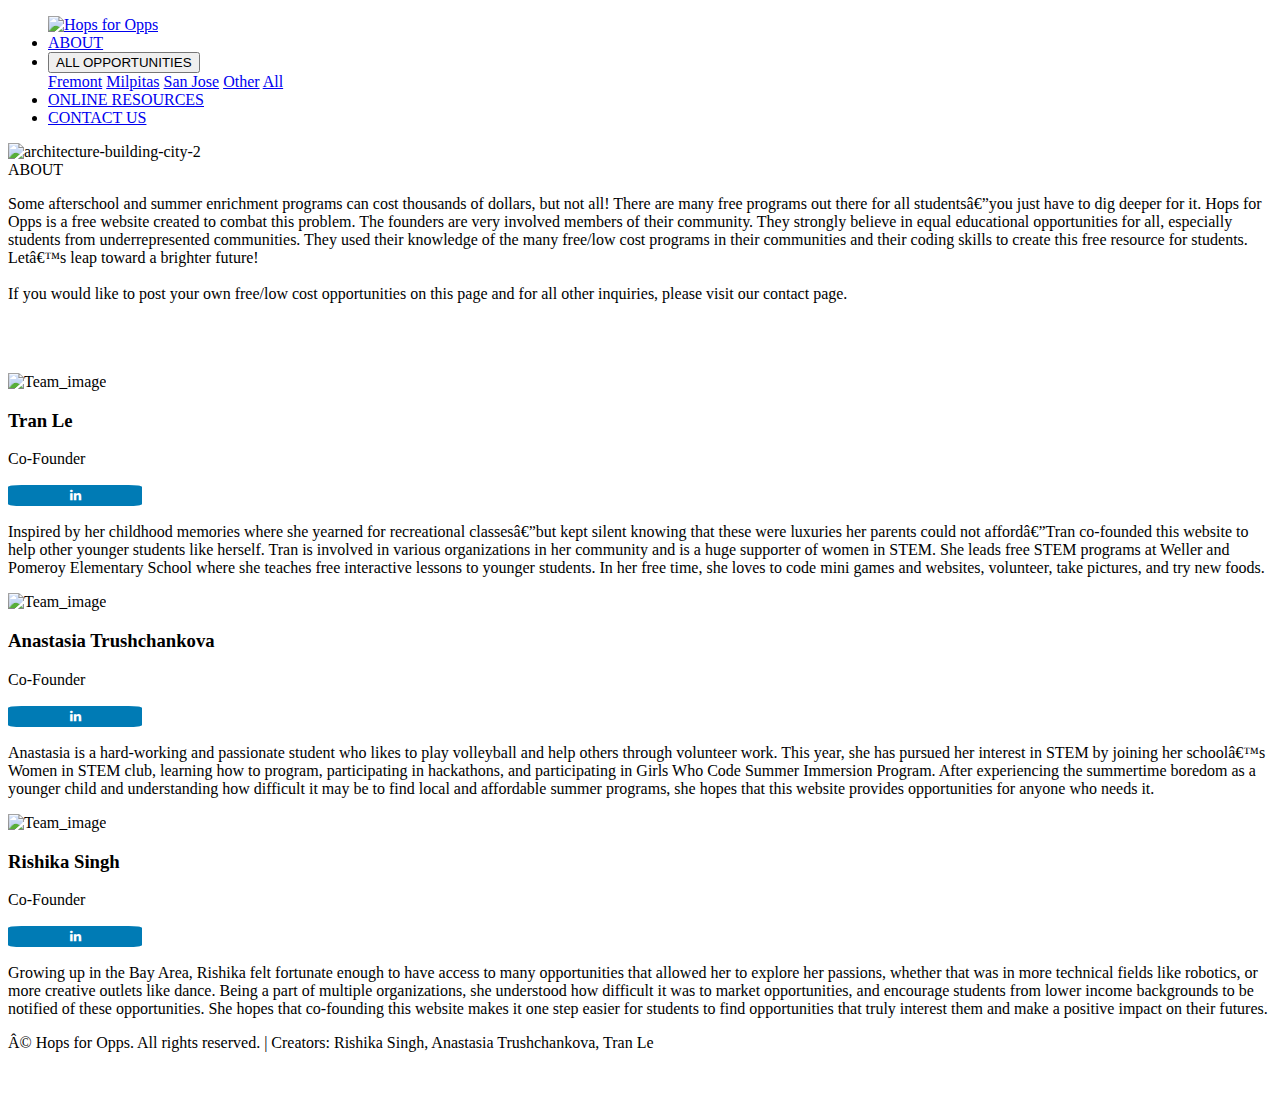
==== about.html @ 381efcf0 "Add files via upload" ====
<!DOCTYPE html>
<html lang="en">
  <head>
    <title>Hops for Opps</title>
    <!-- <meta charset="utf-8" -->
    <meta name="viewport" content="width=device-width, initial-scale=1.0">
    <link href="https://fonts.googleapis.com/css?family=Ubuntu:700&display=swap" rel="stylesheet">
    <!-- Ubutu is the heading -->
    <link href="https://fonts.googleapis.com/css?family=Open+Sans+Condensed:300&display=swap" rel="stylesheet">
    <link href="https://fonts.googleapis.com/css?family=Quicksand:300&display=swap" rel="stylesheet">

    <!-- above is the font -->
    <!-- font-family: 'Playfair Display', serif; (is the heading) -->
    <!-- font-family: 'Montserrat', sans-serif; (is the body) -->
    <link rel="stylesheet" href="style.css">
    <script src="java.js"> </script>
    <meta name="viewport" content="width=device-width, initial-scale=1">
    <link rel="stylesheet" href="https://cdnjs.cloudflare.com/ajax/libs/font-awesome/4.7.0/css/font-awesome.min.css">
    <style>
    .fa {
      padding: 4px;
      font-size: 13px;
      width: 10%;
      text-align: center;
      text-decoration: none;
      margin: 1px 0.1px;
      border-radius: 10%;
    }

    .fa:hover {
        opacity: 0.7;
    }

    .fa-linkedin {
        background: #007bb5;
        color: white;
    }
    </style>

  </head>

<body>
  <header>
    <div class = "container">
      <nav>
      <ul>
        <a href="index.html"><img src = "https://i.ibb.co/C9x4yZs/Untitled13.jpg" alt="Hops for Opps" border="0" width="199.6px" height="85px" margin-left="0"  alt = "logo" class = "logo"></a>
        <li><a href="about.html">ABOUT</a></li>
        <li> <div class="dropdownOpp">
          <button class="dropbtn">ALL OPPORTUNITIES
            <i class= "dropOpp"></i>
          </button>
          <div class="dropdownOpp-content">
            <a href="fremont.html">Fremont</a>
            <a href="milpitas.html">Milpitas</a>
            <a href="sanjose.html">San Jose</a>
            <a href="otherlocation.html">Other</a>
            <a href="allopp.html">All</a>
          </div>
        </div> </li>
        <!-- <li><a href="allopp.html">ALL OPPORTUNITIES</a></li> -->
        <li><a href="online.html">ONLINE RESOURCES</a></li>
        <li><a href="contact.html">CONTACT US</a></li>
      </ul>
      </nav>
    </div>
  </header>

  <div class="containerslogan">
    <img id = "light" src="http://yamaha-motor.com.kh/filelibrary/10122017151284485455161.jpg" alt="architecture-building-city-2" border="0" width="100%" height="70%">
    <div class="centered2"> ABOUT</div>
  </div>

  <section id="aboutsection">
    <!-- <h id="aboutheading">About Us</h> <br> -->
    <p id="aboutparagraph"> Some afterschool and summer enrichment programs can cost thousands of dollars, but not all! There are many free programs out there for all students—you just have to dig deeper for it. Hops for Opps is a free website created to combat this problem. The founders are very involved members of their community. They strongly believe in equal educational opportunities for all, especially students from underrepresented communities. They used their knowledge of the many free/low cost programs in their communities and their coding skills to create this free resource for students. Let’s leap toward a brighter future!
    <br>
    <br>
    If you would like to post your own free/low cost opportunities on this page and for all other inquiries, please visit our contact page.
    </p>
  </section>

  <div class="wrapper">
    <!-- <h id="meetfounderheading">Meet the Co-Founders</h> <br> -->
    <br>
    <br>
    <br>
    <div class="team">
      <div class="team_member">
        <div class="team_img">
          <img id="teamimg"src="https://i.ibb.co/ZTnFWfz/67938614-7-D38-4695-B587-75-F274356-B56.jpg" alt="Team_image" >
        </div>
        <h3>Tran Le</h3>
        <p class="role">Co-Founder</p>
        <a href="https://www.linkedin.com/in/trannble/" class="fa fa-linkedin"></a>
        <p>Inspired by her childhood memories where she yearned for recreational classes—but kept silent knowing that these were luxuries her parents could not afford—Tran co-founded this website to help other younger students like herself. Tran is involved in various organizations in her community and is a huge supporter of women in STEM. She leads free STEM programs at Weller and Pomeroy Elementary School where she teaches free interactive lessons to younger students. In her free time, she loves to code mini games and websites, volunteer, take pictures, and try new foods.</p>
      </div>
      <div class="team_member">
        <div class="team_img">
          <img id="teamimg" src="https://i.ibb.co/4d1WZx8/IMG-3963.jpg" alt="Team_image">
        </div>
        <h3>Anastasia Trushchankova</h3>
        <p class="role">Co-Founder</p>
        <a href="https://www.linkedin.com/in/anastasia-trushchankova-3b815118b/" class="fa fa-linkedin"></a>
        <p>Anastasia is a hard-working and passionate student who likes to play volleyball and help others through volunteer work. This year, she has pursued her interest in STEM by joining her school’s Women in STEM club, learning how to program, participating in hackathons, and participating in Girls Who Code Summer Immersion Program. After experiencing the summertime boredom as a younger child and understanding how difficult it may be to find local and affordable summer programs, she hopes that this website provides opportunities for anyone who needs it.
</p></div>
      <div class="team_member">
        <div class="team_img">
          <img id="teamimg" src="https://i.ibb.co/c13hCt0/IMG-3961.jpg" alt="Team_image">
        </div>
        <h3>Rishika Singh</h3>
        <p class="role">Co-Founder</p>
        <a href="https://www.linkedin.com/in/rishika-singh-39021a162/" class="fa fa-linkedin"></a>
        <p>Growing up in the Bay Area, Rishika felt fortunate enough to have access to many opportunities that allowed her to explore her passions, whether that was in more technical fields like robotics, or more creative outlets like dance. Being a part of multiple organizations, she understood how difficult it was to market opportunities, and encourage students from lower income backgrounds to be notified of these opportunities. She hopes that co-founding this website makes it one step easier for students to find opportunities that truly interest them and make a positive impact on their futures.
</p>
      </div>
    </div>
  </div>

  <div class="footer">
    <p>© Hops for Opps. All rights reserved. | Creators: Rishika Singh, Anastasia Trushchankova, Tran Le </p> <br>

    </p>
  </div>

  </body>
  </html>
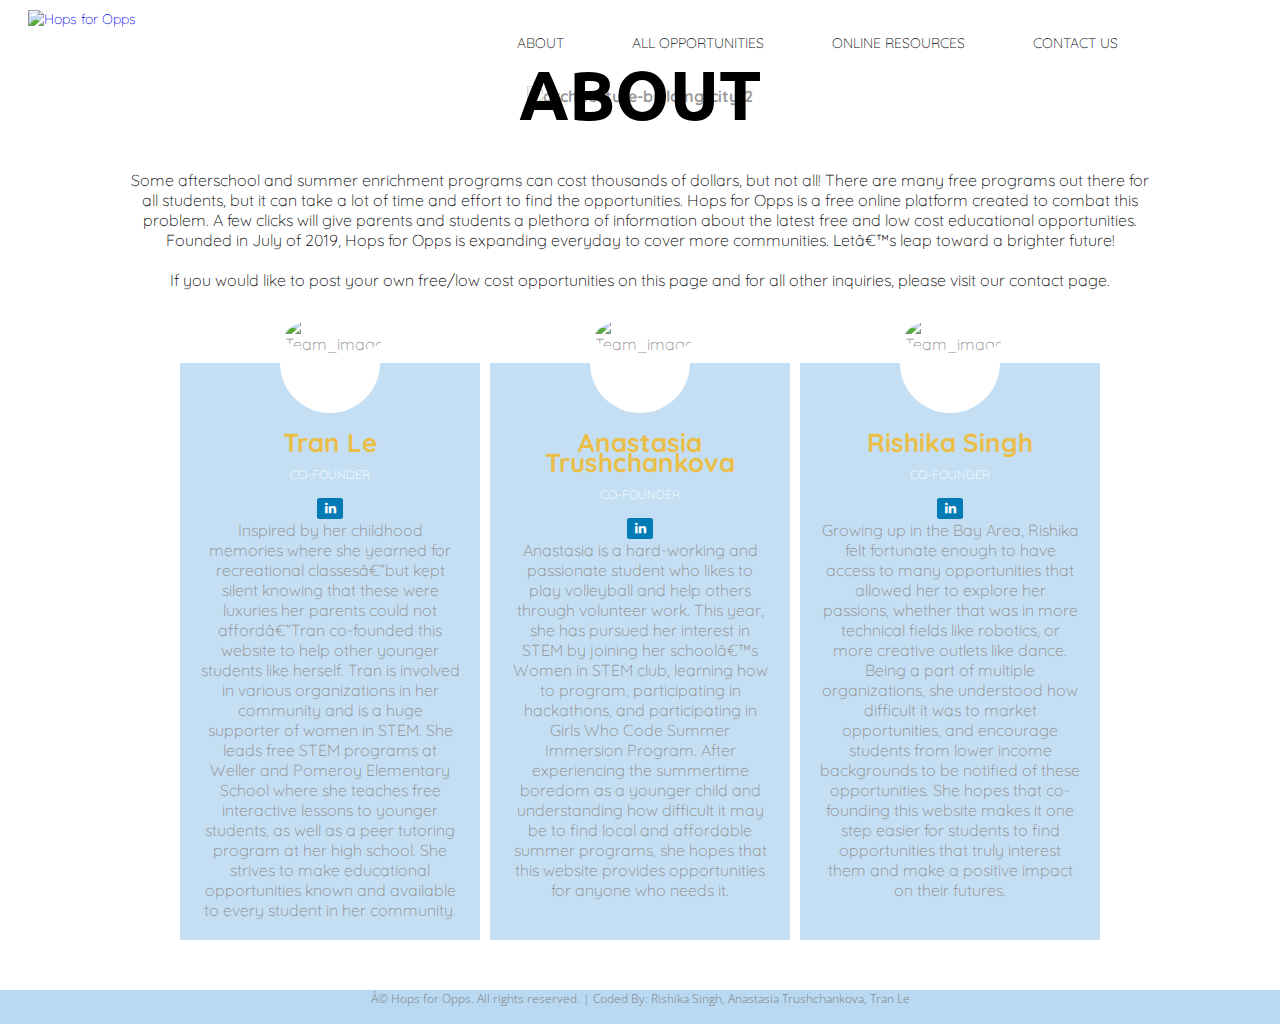
==== commit 20608e2a: "Add files via upload" ====
--- a/about.html
+++ b/about.html
@@ -13,6 +13,7 @@
     <!-- font-family: 'Playfair Display', serif; (is the heading) -->
     <!-- font-family: 'Montserrat', sans-serif; (is the body) -->
     <link rel="stylesheet" href="style.css">
+    <script src="jquery-3.4.1.min.js"></script>
     <script src="java.js"> </script>
     <meta name="viewport" content="width=device-width, initial-scale=1">
     <link rel="stylesheet" href="https://cdnjs.cloudflare.com/ajax/libs/font-awesome/4.7.0/css/font-awesome.min.css">
@@ -41,29 +42,26 @@
 
 <body>
   <header>
+    <!-- <div id="myContainer"> -->
     <div class = "container">
-      <nav>
-      <ul>
-        <a href="index.html"><img src = "https://i.ibb.co/C9x4yZs/Untitled13.jpg" alt="Hops for Opps" border="0" width="199.6px" height="85px" margin-left="0"  alt = "logo" class = "logo"></a>
-        <li><a href="about.html">ABOUT</a></li>
-        <li> <div class="dropdownOpp">
-          <button class="dropbtn">ALL OPPORTUNITIES
-            <i class= "dropOpp"></i>
-          </button>
-          <div class="dropdownOpp-content">
-            <a href="fremont.html">Fremont</a>
-            <a href="milpitas.html">Milpitas</a>
-            <a href="sanjose.html">San Jose</a>
-            <a href="otherlocation.html">Other</a>
-            <a href="allopp.html">All</a>
-          </div>
-        </div> </li>
+      <a href="index.html">
+        <img src = "https://i.ibb.co/C9x4yZs/Untitled13.jpg" alt="Hops for Opps" border="0" width="199.6px" height="85px" margin-left="0"  alt = "logo" class = "logo"></a></li>
+      <ul id="mainMenu">
+        <li><a href="about.html" class="btn">ABOUT</a></li>
+        <li class="dropdownBtn"><a href="allopp.html" class="btn">ALL OPPORTUNITIES</a>
+          <div class="dropdownMenu">
+            <a href="fremont.html" class="btn">Fremont</a>
+            <a href="milpitas.html" class="btn">Milpitas</a>
+            <a href="sanjose.html" class="btn">San Jose</a>
+            <a href="otherlocation.html" class="btn">Other</a>
+            <a href="allopp.html" class="btn">Map</a>
+          </li>
         <!-- <li><a href="allopp.html">ALL OPPORTUNITIES</a></li> -->
-        <li><a href="online.html">ONLINE RESOURCES</a></li>
-        <li><a href="contact.html">CONTACT US</a></li>
+        <li><a href="online.html" class="btn">ONLINE RESOURCES</a></li>
+        <li><a href="contact.html" class="btn">CONTACT US</a></li>
       </ul>
-      </nav>
     </div>
+  <!-- </div> -->
   </header>
 
   <div class="containerslogan">
@@ -73,13 +71,14 @@
 
   <section id="aboutsection">
     <!-- <h id="aboutheading">About Us</h> <br> -->
-    <p id="aboutparagraph"> Some afterschool and summer enrichment programs can cost thousands of dollars, but not all! There are many free programs out there for all students—you just have to dig deeper for it. Hops for Opps is a free website created to combat this problem. The founders are very involved members of their community. They strongly believe in equal educational opportunities for all, especially students from underrepresented communities. They used their knowledge of the many free/low cost programs in their communities and their coding skills to create this free resource for students. Let’s leap toward a brighter future!
+   <p id="aboutparagraph"> Some afterschool and summer enrichment programs can cost thousands of dollars, but not all! There are many free programs out there for all students, but it can take a lot of time and effort to find the opportunities. Hops for Opps is a free online platform created to combat this problem. A few clicks will give parents and students a plethora of information about the latest free and low cost educational opportunities. Founded in July of 2019, Hops for Opps is expanding everyday to cover more communities. Let’s leap toward a brighter future!
     <br>
     <br>
     If you would like to post your own free/low cost opportunities on this page and for all other inquiries, please visit our contact page.
-    </p>
+  </p>
   </section>
 
+<section id = "aboutsection2">
   <div class="wrapper">
     <!-- <h id="meetfounderheading">Meet the Co-Founders</h> <br> -->
     <br>
@@ -93,7 +92,7 @@
         <h3>Tran Le</h3>
         <p class="role">Co-Founder</p>
         <a href="https://www.linkedin.com/in/trannble/" class="fa fa-linkedin"></a>
-        <p>Inspired by her childhood memories where she yearned for recreational classes—but kept silent knowing that these were luxuries her parents could not afford—Tran co-founded this website to help other younger students like herself. Tran is involved in various organizations in her community and is a huge supporter of women in STEM. She leads free STEM programs at Weller and Pomeroy Elementary School where she teaches free interactive lessons to younger students. In her free time, she loves to code mini games and websites, volunteer, take pictures, and try new foods.</p>
+        <p>Inspired by her childhood memories where she yearned for recreational classes—but kept silent knowing that these were luxuries her parents could not afford—Tran co-founded this website to help other younger students like herself. Tran is involved in various organizations in her community and is a huge supporter of women in STEM. She leads free STEM programs at Weller and Pomeroy Elementary School where she teaches free interactive lessons to younger students, as well as a peer tutoring program at her high school. She strives to make educational opportunities known and available to every student in her community.</p>
       </div>
       <div class="team_member">
         <div class="team_img">
@@ -113,12 +112,13 @@
         <a href="https://www.linkedin.com/in/rishika-singh-39021a162/" class="fa fa-linkedin"></a>
         <p>Growing up in the Bay Area, Rishika felt fortunate enough to have access to many opportunities that allowed her to explore her passions, whether that was in more technical fields like robotics, or more creative outlets like dance. Being a part of multiple organizations, she understood how difficult it was to market opportunities, and encourage students from lower income backgrounds to be notified of these opportunities. She hopes that co-founding this website makes it one step easier for students to find opportunities that truly interest them and make a positive impact on their futures.
 </p>
+</section>
       </div>
     </div>
   </div>
 
   <div class="footer">
-    <p>© Hops for Opps. All rights reserved. | Creators: Rishika Singh, Anastasia Trushchankova, Tran Le </p> <br>
+    <p>© Hops for Opps. All rights reserved. | Coded By: Rishika Singh, Anastasia Trushchankova, Tran Le </p> <br>
 
     </p>
   </div>
--- a/style.css
+++ b/style.css
@@ -0,0 +1,734 @@
+/* key
+color: #9ecbec (light blue of nav)
+color: #b8d9f1 (even lighter blue)
+color: #2dc2d2 (teal)
+color: #ebbe47 (gold)
+color: #f5dfa6 (even lighter gold)
+color: #b7b7b7 (dark grey)
+color: #f2bc95 (logo skin color)
+color: #72d6e1 (teal for elementary)
+color: #c995c8 (purple for middle)
+color: #b0cf75 (green for high school)*/
+<meta name="viewport" content="width=device-width, initial-scale=1.0">
+
+
+/* the scroll down button */
+.scroll-down {
+  opacity: 1;
+  -webkit-transition: all 10s ease-in 4s;
+  transition: all 10s ease-in 4s;
+  animation-delay: 2s;
+}
+
+.scroll-down {
+  position: absolute;
+  bottom: 25%;
+  left: 50%;
+  text-align: center;
+  /* margin-left: 1%; */
+  display: block;
+  width: 3%;
+  height: 6%;
+  /* border: 10% solid #FFF; */
+  /* background-size: 14px auto; */
+  border-radius: 50%;
+  z-index: 2;
+  -webkit-animation: bounce 2s infinite 2s;
+  animation: bounce 2s infinite 2s;
+  -webkit-transition: all 1s ease-in;
+  transition: all .2s ease-in;
+  transform: scale(1)
+}
+
+.scroll-down:before {
+    position: absolute;
+    /* top: calc(50% - 8px); */
+    /* left: calc(50% - 6px); */
+    transform: rotate(-45deg);
+    display: block;
+    width: 25%;
+    height: 25%;
+    content: "";
+    border: 2px solid white;
+    border-width: 0px 0 2px 2px;
+    /* the px is checked */
+}
+
+@keyframes bounce {
+  0%,
+  100%,
+  20%,
+  50%,
+  80% {
+    -webkit-transform: translateY(0);
+    -ms-transform: translateY(0);
+    transform: translateY(0);
+  }
+  40% {
+    -webkit-transform: translateY(-10px);
+    -ms-transform: translateY(-10px);
+    transform: translateY(-10px);
+  }
+  60% {
+    -webkit-transform: translateY(-5px);
+    -ms-transform: translateY(-5px);
+    transform: translateY(-5px);
+  }
+}
+
+#mapkey {
+  font-size: 150%;
+}
+
+/* event page layout */
+#eventpage {
+  /* margin: 0;
+  padding: 0; */
+  display: flex;
+  justify-content: center;
+  align-items: center;
+  /* min-height: 100vh; */
+  font-family: 'Quicksand', sans-serif;
+}
+
+#titleevent{
+  align-items: center;
+  padding-top: 10%;
+}
+
+#gradeevent {
+  font-family: 'Quicksand', sans-serif;
+  font-size: 250%;
+  color: #ebbe47;
+}
+
+#cityheadingevent {
+  font-family: 'Ubuntu', sans-serif;
+  font-weight: 400;
+  font-size: 100%;
+}
+
+#headingevent {
+  font-weight: bold;
+  font-family: 'Ubuntu', sans-serif;
+}
+
+.containerevent {
+  display: flex;
+  flex-wrap: wrap;
+  justify-content: space-between;
+}
+
+.containerevent .boxevent {
+  position: relative;
+  width: 350px;
+  height: 460px;
+  padding: 40px;
+  background: white;
+  box-shadow: 0 5px 15px rgba(0,0,0,.1);
+  border-radius: 4px;
+  margin: 20px;
+  box-sizing: border-box;
+  overflow: hidden;
+  text-align: center;
+}
+
+.containerevent .boxevent:before {
+  content: '';
+  width: 50%;
+  height: 100%;
+  position: absolute;
+  top: 0;
+  left: 0;
+  background: rgba(255,255,255,.2);
+  pointer-events: none;
+}
+
+.containerevent .boxevent .iconevent {
+  position: relative;
+  width: 80px;
+  height: 80px;
+  color: white;
+  background: grey;
+  display: flex;
+  justify-content: center;
+  align-items: center;
+  margin: 0 auto;
+  border-radius: 50%;
+  font-size: 14px;
+  font-family: 'Quicksand', sans-serif;
+  font-weight: 700;
+  transition: 1s;
+}
+
+#paragraphevent {
+  font-size: 80%;
+}
+
+.containerevent .boxevent:nth-child(1) .iconevent {
+  box-shadow: 0 0 0 0 white;
+  background: #9ecbec;
+  /* above is the color of middle circle */
+}
+
+.containerevent .boxevent:nth-child(1):hover .iconevent {
+  box-shadow: 0 0 0 400px #9ecbec;
+}
+
+.containerevent .boxevent:nth-child(2) .iconevent {
+  box-shadow: 0 0 0 0 white;
+  background: #9ecbec;
+  /* above is the color of middle circle */
+}
+
+.containerevent .boxevent:nth-child(2):hover .iconevent {
+  box-shadow: 0 0 0 400px blue;
+}
+
+.containerevent .boxevent:nth-child(3) .iconevent {
+  box-shadow: 0 0 0 0 white;
+  background: #9ecbec;
+  /* above is the color of middle circle */
+}
+
+.containerevent .boxevent:nth-child(3):hover .iconevent {
+  box-shadow: 0 0 0 400px #9ecbec;
+}
+
+.containerevent .boxevent .content {
+  position: relative;
+  z-index: 1;
+  transition: 0.5s;
+}
+
+.containerevent .boxevent:hover .content {
+  color: #9ecbec;
+}
+
+.containerevent .boxevent .content h{
+  font-size: 100%;
+  /* margin: 0px 0; */
+  padding: 0;
+  color:black;
+}
+
+/* .containerevent .boxevent .content p{
+  font-size: 10px;
+  margin: 10px 0;
+  padding: 0;
+  color:black;
+} */
+
+/* about us heading */
+/* #aboutheading {
+  font-family: 'Ubuntu', sans-serif;
+  font-weight: bold;
+  font-size: 40px;
+  text-align: center;
+  margin-top: 60px;
+  position: relative;
+  margin-left: 44%;
+  color:#ebbe47;
+  margin-bottom: 20px;
+} */
+
+/* about us paragraph*/
+#aboutparagraph {
+  font-family: 'Quicksand', sans-serif;
+  font-size: 100%;
+  text-align: center;
+  color: black;
+  position: absolute;
+  margin-left: 10%;
+  margin-right: 10%;
+}
+
+#aboutsection {
+  padding-top: 5%;
+  /* padding-bottom: 10%; */
+}
+
+*{
+  margin: 0;
+  padding: 0;
+  box-sizing: border-box;
+}
+
+.wrapper{
+  margin-top: 10%;
+}
+
+.wrapper h1{
+  font-family: 'Quicksand', sans-serif;
+  font-size: 52px;
+  margin-bottom: 60px;
+  text-align: center;
+}
+
+.team{
+  display: flex;
+  justify-content: center;
+  width: auto;
+  text-align: center;
+  flex-wrap: wrap;
+}
+
+.team .team_member{
+  background: #c4dff3;
+  margin: 5px;
+  margin-bottom: 50px;
+  width: 300px;
+  padding: 20px;
+  line-height: 20px;
+  color: #8e8b8b;
+  position: relative;
+}
+
+.team .team_member h3{
+  color: #ebbe47;
+  font-size: 26px;
+  margin-top: 50px;
+}
+
+.team .team_member p.role{
+  color: white;
+  margin: 12px 0;
+  font-size: 12px;
+  text-transform: uppercase;
+}
+
+.team .team_member .team_img{
+  position: absolute;
+  top: -50px;
+  left: 50%;
+  transform: translateX(-50%);
+  width: 100px;
+  height: 100px;
+  border-radius: 50%;
+  background: #fff;
+}
+
+#teamimg {
+  border-radius: 50%;
+}
+
+
+.team .team_member .team_img img{
+  width: 100px;
+  height: 100px;
+  padding: 5px;
+}
+
+/* image of light opacity */
+#light {
+  opacity: 0.4;
+  filter: alpha(opacity=50);
+}
+
+/* WE ARE CURRENTLY HERE. */
+/* slogan text     */
+#slogantext {
+  margin: 25px;
+  text-align: center;
+  padding-top: 225px;
+  font-family: 'Quicksand', sans-serif;
+  font-size: 100px;
+  padding-bottom: 225px;
+}
+
+.containerslogan {
+  position: relative;
+  text-align: center;
+  color: black;
+  font-family: 'Quicksand', sans-serif;
+  font-weight: bold;
+
+}
+
+.centered {
+  position: absolute;
+  top: 50%;
+  left: 50%;
+  transform: translate(-50%, -50%);
+  margin: 0px;
+  text-align: center;
+  padding-top: 180px;
+  font-family: 'Ubuntu', sans-serif;
+  font-size: 69px;
+  padding-bottom: 225px;
+  font-weight: bold;
+  color: black;
+}
+
+.centered2 {
+  position: absolute;
+  top: 50%;
+  left: 50%;
+  transform: translate(-50%, -50%);
+  margin: 0px;
+  text-align: center;
+  padding-top: 220px;
+  font-family: 'Ubuntu', sans-serif;
+  font-size: 69px;
+  padding-bottom: 225px;
+  font-weight: bold;
+  /* display: table; */
+  /* background-color: white; */
+  color: black;
+}
+
+/* the website background */
+body {
+  margin:0;
+  background: white;
+  font-family: 'Quicksand', sans-serif;
+  font-weight: 300;
+}
+
+/* nav bar */
+.container {
+  width:100%;
+  margin:0 auto;
+  position: relative;
+  font-size: 14px;
+}
+
+header {
+  background:white;
+  margin-top:0;
+
+}
+
+header::after {
+  content: '';
+  display: table;
+  clear:both;
+}
+
+
+nav {
+  float: right;
+  /* position: sticky; */
+}
+
+nav ul {
+  margin: 0;
+  padding: 0;
+  list-style: none;
+  /* postion:sticky; */
+}
+
+nav li {
+  display: inline-block;
+  margin-left: 75px;
+  padding-top: 50px;
+
+  position: relative;
+}
+
+nav a {
+  color: black;
+  font-family: 'Quicksand', sans-serif;
+  text-decoration: none;
+  text-transform: uppercase;
+  font-size: 14px;
+}
+
+
+nav a:hover {
+  color: black;
+}
+
+nav a::before {
+  content: '';
+  display:block;
+  height: 5px;
+  width: 100%;
+  background-color: black;
+
+  position: absolute;
+  top: 0;
+  width: 0%;
+
+  transition: all ease-in-out 250ms;
+}
+
+nav a:hover::before {
+  width: 100%;
+}
+
+
+/* The sticky class is added to the navbar with JS when it reaches its scroll position Need jquery. */
+/* .sticky {
+  position: fixed;
+  top: 0;
+  width: 100%;
+} */
+
+/* Add some top padding to the page content to prevent sudden quick movement (as the navigation bar gets a new position at the top of the page (position:fixed and top:0) */
+/* .sticky + .container {
+  padding-top: 60px;
+} */
+
+
+/* slogan text */
+#slogantext {
+  margin: 0px;
+  padding-top: 250px;
+}
+
+
+/* the website background */
+body {
+  margin:0;
+  background: white;
+  font-family: 'Quicksand', sans-serif;
+  font-weight: 300;
+}
+
+/* nav bar */
+.container {
+  width:80%;
+  margin:0 auto;
+  position: relative;
+}
+
+
+header {
+  background:white;
+}
+
+header::after {
+  content: '';
+  display: table;
+  clear:both;
+}
+
+.logo {
+  /* float: left;*/
+  padding:10px 0;
+  position: absolute;
+  left: -100px;
+
+}
+
+ol, ul {
+  list-style: none;
+}
+
+#mainMenu {
+  float: right;
+}
+
+#mainMenu .btn {
+  padding: 34px;
+  text-align: center;
+  text-decoration: none;
+  display: inline-block;
+  color: #000;
+}
+
+#mainMenu .btn:hover {
+  background-color: #f5dfa6;
+  -webkit-transition: background-color 0.5s ease-in;
+  -moz-transition: background-color 0.5s ease-in;
+  -o-transition: background-color 0.5s ease-in;
+  -ms-transition: background-color 0.5s ease-in;
+  transition: background-color 0.5s ease-in;
+}
+
+#mainMenu li {
+	display:block;
+	float:left;
+}
+
+/* Last link in nav will not have margin on the right side */
+#mainMenu .btn:nth-last-child(an+b) {
+	margin-right: 0;
+}
+
+.dropdownBtn {
+  position: relative;
+}
+
+/* Dropdown Content (Hidden by Default) */
+.dropdownMenu {
+  display: none;
+  position: absolute;
+  background-color: #f1f1f1;
+  width: 202px;
+  box-shadow: 0px 8px 16px 0px rgba(0,0,0,0.2);
+  z-index: 1;
+}
+
+/* Links inside the dropdown */
+.dropdownMenu a {
+  color: black;
+  padding: 20px 34px !important;
+  text-decoration: none;
+  display: block !important;
+}
+
+/* Show the dropdown menu on hover */
+.dropdownBtn:hover .dropdownMenu {
+  display: block;
+}
+
+
+#googleForm {
+  padding-top: 10px;
+  text-align: center;
+  background-color: white;
+  margin:0 auto;
+}
+
+
+.searchTitle{
+  font-size: 36px;
+  margin-top: 80px;
+  font-family: 'Ubuntu', sans-serif;
+  margin-right: auto;
+  margin-left: auto;
+  text-align: center;
+  color: #ebbe47;
+}
+
+.box{
+  background-color: white;
+  width: 64%;
+  height:30%;
+  border: 30px solid #f5dfa6;
+  padding: 3%;
+  margin-top: 10px;
+  margin-bottom:100px;
+  margin-right: auto;
+  margin-left: auto;
+  text-align: center;
+  font-family: 'Quicksand', sans-serif;
+}
+
+.footer {
+  position: relative;
+  left: 0;
+  bottom: 0;
+  width: 100%;
+  background-color: #b8d9f1;
+  color: grey;
+  text-align: center;
+  font-family: 'Open Sans Condensed', sans-serif;
+  font-size: 12px;
+}
+
+
+/* Dropdown select menu */
+.styled-select {
+   height: 40px;
+   overflow: hidden;
+   width: 300px;
+   color: black;
+   margin-top: 1px;
+   margin-bottom:auto;
+   margin-right: auto;
+   margin-left: auto;
+   font-family: 'Quicksand', sans-serif;
+   font-size: 14px;
+}
+
+.styled-select select {
+   background: transparent;
+   border: none;
+   font-size: 18px;
+   height: 40px;
+   padding: 1px; /* If you add too much padding here, the options won't show in IE */
+   width: 300px;
+   font-family: 'Quicksand', sans-serif;
+}
+
+
+/* -------------------- Rounded Corners */
+.rounded {
+   border-radius: 20px;
+}
+
+.semi-square {
+   /* -webkit-border-radius: 5px;
+   -moz-border-radius: 5px; */
+   border-radius: 5px;
+}
+
+/* -------------------- Colors: Background */
+.blue    { background-color: #b8d9f1 ; }  /* #9ecbec#b8d9f1*/
+
+/* -------------------- Colors: Text */
+.blue select    { color: black; }
+
+/* code for responsive on diff platfom */
+@viewport {
+  width: device-width ;
+  zoom: 1.0 ;
+}
+
+@-ms-viewport {
+  width: device-width ;
+}
+
+/* LEAVE THESE IN THIS ORDER PLEASE! */
+/* for ipad pro */
+@media only screen and (max-width:1024px){
+
+    #aboutsection {
+      padding-top: 5%;
+      padding-bottom: 7%;
+    }
+
+    #aboutsection2 {
+      padding-top: 13%;
+      /* padding-bottom: 110%; */
+    }
+}
+
+/* CSS for ipad */
+@media only screen and (max-width:768px){
+    #eventpage {
+      /* margin: 0;
+      padding: 0; */
+      display: inline;
+      justify-content: center;
+      align-items: center;
+      min-height: 100vh;
+      font-family: 'Quicksand', sans-serif;
+    }
+
+    #aboutsection {
+      padding-top: 5%;
+      padding-bottom: 10%;
+    }
+
+    #aboutsection2 {
+      padding-top: 10%;
+      /* padding-bottom: 110%; */
+    }
+}
+
+/* CSS for iphones*/
+@media only screen and (max-width:414px){
+    #eventpage {
+      /* margin: 0;
+      padding: 0; */
+      display: inline;
+      justify-content: center;
+      align-items: center;
+      min-height: 100vh;
+      font-family: 'Quicksand', sans-serif;
+    }
+
+    #aboutsection {
+      padding-top: 20%;
+      padding-bottom: 50%;
+    }
+
+    #aboutsection2 {
+      padding-top: 80%;
+      /* padding-bottom: 110%; */
+    }
+}
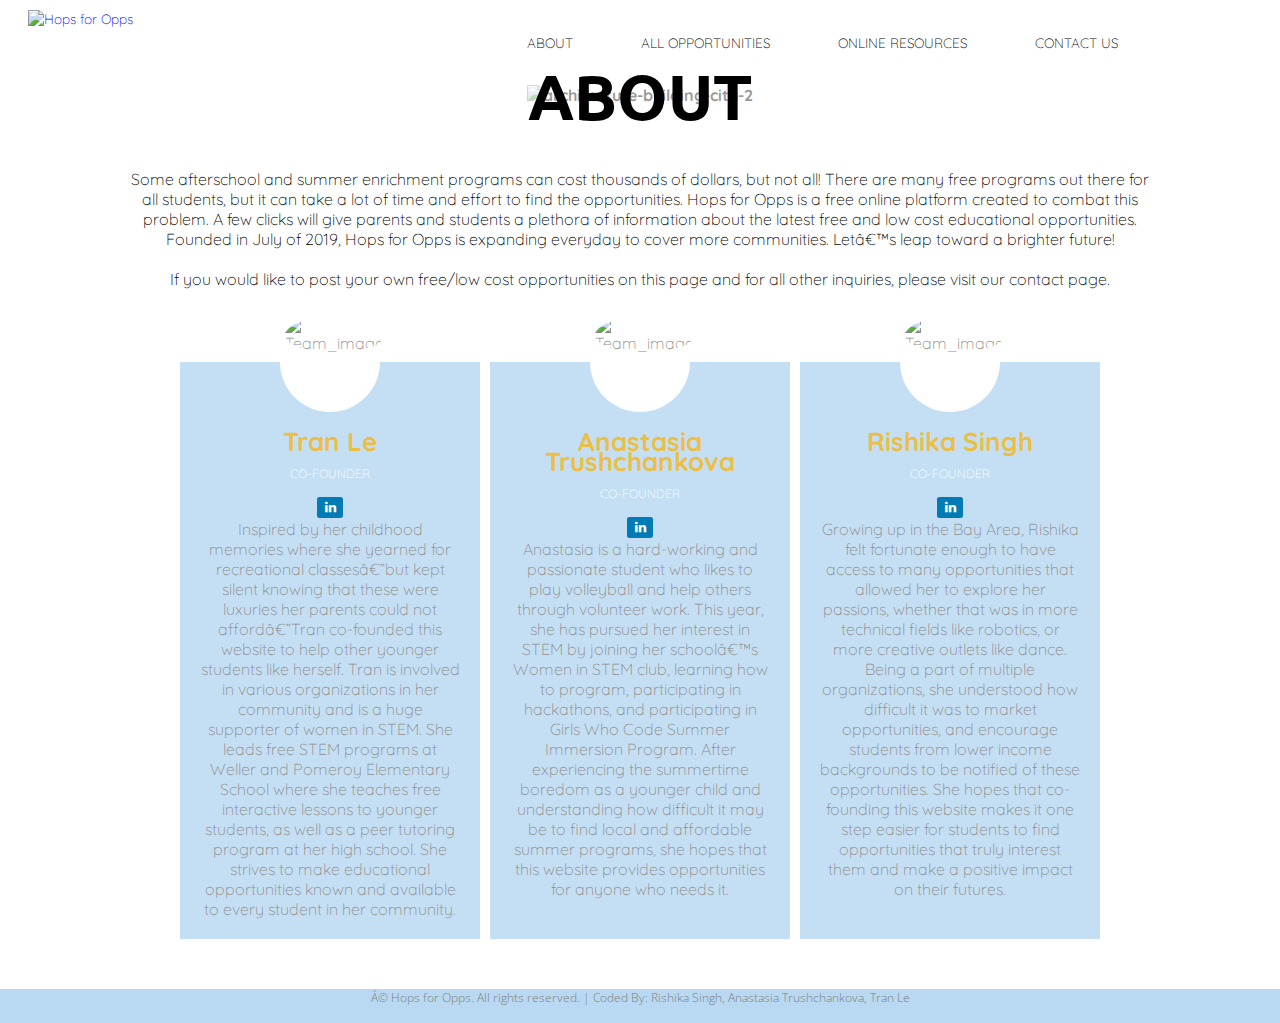
==== commit b537d6a6: "Add files via upload" ====
--- a/about.html
+++ b/about.html
@@ -13,7 +13,7 @@
     <!-- font-family: 'Playfair Display', serif; (is the heading) -->
     <!-- font-family: 'Montserrat', sans-serif; (is the body) -->
     <link rel="stylesheet" href="style.css">
-    <script src="jquery-3.4.1.min.js"></script>
+    <!-- <script src="jquery-3.4.1.min.js"></script> -->
     <script src="java.js"> </script>
     <meta name="viewport" content="width=device-width, initial-scale=1">
     <link rel="stylesheet" href="https://cdnjs.cloudflare.com/ajax/libs/font-awesome/4.7.0/css/font-awesome.min.css">
@@ -66,7 +66,7 @@
 
   <div class="containerslogan">
     <img id = "light" src="http://yamaha-motor.com.kh/filelibrary/10122017151284485455161.jpg" alt="architecture-building-city-2" border="0" width="100%" height="70%">
-    <div class="centered2"> ABOUT</div>
+    <div class="centered"> ABOUT</div>
   </div>
 
   <section id="aboutsection">
--- a/style.css
+++ b/style.css
@@ -11,6 +11,16 @@
 color: #b0cf75 (green for high school)*/
 <meta name="viewport" content="width=device-width, initial-scale=1.0">
 
+/* Adjustable width of screen? Not sure if properly working */
+.WebContainer{
+    width: 100%;
+    height: auto;
+}
+.articles{
+    width:90%; /*Takes 90% width from WebContainer*/
+    height: auto;
+    margin: auto;
+}
 
 /* the scroll down button */
 .scroll-down {
@@ -19,6 +29,7 @@
   transition: all 10s ease-in 4s;
   animation-delay: 2s;
 }
+
 
 .scroll-down {
   position: absolute;
@@ -162,7 +173,7 @@
 }
 
 #paragraphevent {
-  font-size: 80%;
+  font-size: 90%;
 }
 
 .containerevent .boxevent:nth-child(1) .iconevent {
@@ -212,12 +223,12 @@
   color:black;
 }
 
-/* .containerevent .boxevent .content p{
-  font-size: 10px;
+.containerevent .boxevent .content p{
+  font-size: 15px;
   margin: 10px 0;
   padding: 0;
   color:black;
-} */
+}
 
 /* about us heading */
 /* #aboutheading {
@@ -325,24 +336,23 @@
   filter: alpha(opacity=50);
 }
 
-/* WE ARE CURRENTLY HERE. */
 /* slogan text     */
-#slogantext {
+/* #slogantext {
   margin: 25px;
   text-align: center;
   padding-top: 225px;
   font-family: 'Quicksand', sans-serif;
   font-size: 100px;
   padding-bottom: 225px;
-}
+} */
 
 .containerslogan {
   position: relative;
   text-align: center;
   color: black;
+  width: 100%;
   font-family: 'Quicksand', sans-serif;
   font-weight: bold;
-
 }
 
 .centered {
@@ -352,15 +362,15 @@
   transform: translate(-50%, -50%);
   margin: 0px;
   text-align: center;
-  padding-top: 180px;
+  margin-top: 0px;
   font-family: 'Ubuntu', sans-serif;
-  font-size: 69px;
-  padding-bottom: 225px;
+  font-size: 400%;
+  /* padding-bottom: 225px; */
   font-weight: bold;
   color: black;
 }
 
-.centered2 {
+/* .centered2 {
   position: absolute;
   top: 50%;
   left: 50%;
@@ -372,10 +382,10 @@
   font-size: 69px;
   padding-bottom: 225px;
   font-weight: bold;
-  /* display: table; */
-  /* background-color: white; */
+  display: table;
+  background-color: white;
   color: black;
-}
+} */
 
 /* the website background */
 body {
@@ -385,12 +395,11 @@
   font-weight: 300;
 }
 
-/* nav bar */
 .container {
   width:100%;
   margin:0 auto;
   position: relative;
-  font-size: 14px;
+  font-size: 85%;
 }
 
 header {
@@ -405,41 +414,41 @@
   clear:both;
 }
 
-
-nav {
+/* OLD nav bar */
+/* nav {
   float: right;
-  /* position: sticky; */
+  position: sticky;
 }
 
 nav ul {
   margin: 0;
   padding: 0;
   list-style: none;
-  /* postion:sticky; */
-}
-
-nav li {
+  postion:sticky;
+} */
+
+/* nav li {
   display: inline-block;
-  margin-left: 75px;
-  padding-top: 50px;
-
-  position: relative;
-}
-
-nav a {
+  margin-left: 0px;
+  padding-top: 5000px;
+
+  position: relative;
+} */
+
+/* nav a {
   color: black;
   font-family: 'Quicksand', sans-serif;
   text-decoration: none;
   text-transform: uppercase;
-  font-size: 14px;
-}
-
-
-nav a:hover {
+  font-size: 0px;
+} */
+
+
+/* nav a:hover {
   color: black;
-}
-
-nav a::before {
+} */
+
+/* nav a::before {
   content: '';
   display:block;
   height: 5px;
@@ -451,11 +460,11 @@
   width: 0%;
 
   transition: all ease-in-out 250ms;
-}
-
-nav a:hover::before {
+} */
+
+/* nav a:hover::before {
   width: 100%;
-}
+} */
 
 
 /* The sticky class is added to the navbar with JS when it reaches its scroll position Need jquery. */
@@ -470,12 +479,12 @@
   padding-top: 60px;
 } */
 
-
+/* we are here */
 /* slogan text */
-#slogantext {
+/* #slogantext {
   margin: 0px;
   padding-top: 250px;
-}
+} */
 
 
 /* the website background */
@@ -492,7 +501,7 @@
   margin:0 auto;
   position: relative;
 }
-
+/* we are here */
 
 header {
   background:white;
@@ -542,10 +551,9 @@
 	float:left;
 }
 
-/* Last link in nav will not have margin on the right side */
-#mainMenu .btn:nth-last-child(an+b) {
+/* #mainMenu .btn:nth-last-child(an+b) {
 	margin-right: 0;
-}
+} */
 
 .dropdownBtn {
   position: relative;
@@ -685,6 +693,14 @@
       padding-top: 13%;
       /* padding-bottom: 110%; */
     }
+
+    .centered {
+      font-size: 350%;
+    }
+
+    .container {
+      width: 75%;
+    }
 }
 
 /* CSS for ipad */
@@ -708,6 +724,32 @@
       padding-top: 10%;
       /* padding-bottom: 110%; */
     }
+
+    .centered {
+      font-size: 275%;
+    }
+
+    .container {
+      font-size: 60%;
+      width: 72%;
+    }
+
+    #mainMenu {
+      margin-right: 1%;
+    }
+
+  .logo {
+      padding: 5px 0;
+      margin-left: -95px;
+      position: absolute;
+      left: 1px;
+      width: 98.03px;
+      height: 41.769px;
+}
+
+    #mainMenu .btn {
+      padding: 20px;
+    }
 }
 
 /* CSS for iphones*/
@@ -731,4 +773,59 @@
       padding-top: 80%;
       /* padding-bottom: 110%; */
     }
-}
+
+    .centered {
+      margin-top: 0%;
+      font-size: 150%;
+    }
+
+    .container {
+    width:100%;
+    font-size: 4px;
+    /* text-align: center; */
+    }
+
+    .logo {
+      padding: 5px 0;
+      position: absolute;
+      left: 35%;
+      width: 62.874px;
+      height: 26.775px;
+    }
+
+    #mainMenu {
+      margin-right: 8%;
+    }
+
+    #mainMenu .btn {
+      padding: 10px;
+    }
+
+    .searchTitle {
+      font-size: 125%;
+    }
+
+    .box {
+      border: 10px solid #f5dfa6;
+    }
+
+    .footer {
+      position: relative ;
+      bottom: 0;
+      width: 100%;
+      font-size: 10px;
+      }
+
+      .styled-select {
+        height: 30px;
+        width: 150px;
+      }
+
+      .styled-select select {
+        font-size: 13px;
+        width: 150px;
+      }
+
+    }
+
+}
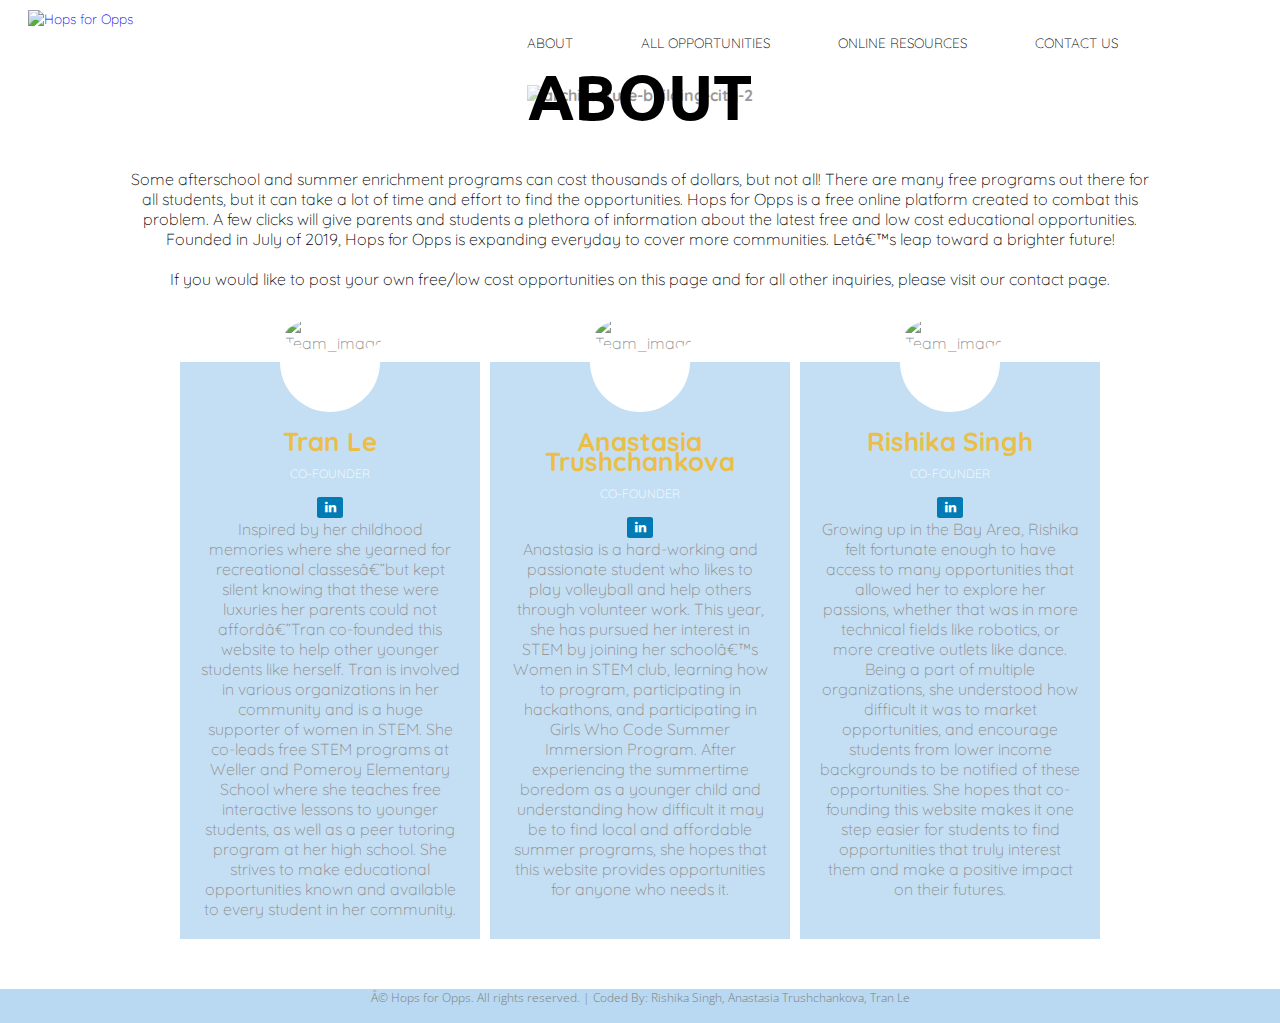
==== commit b8adb50d: "Update about.html" ====
--- a/about.html
+++ b/about.html
@@ -65,7 +65,7 @@
   </header>
 
   <div class="containerslogan">
-    <img id = "light" src="http://yamaha-motor.com.kh/filelibrary/10122017151284485455161.jpg" alt="architecture-building-city-2" border="0" width="100%" height="70%">
+    <img id = "light" src="https://i.ibb.co/rFgfb59/notebook-2386034-1920.jpg" alt="architecture-building-city-2" border="0" width="100%" height="70%">
     <div class="centered"> ABOUT</div>
   </div>
 
@@ -92,7 +92,7 @@
         <h3>Tran Le</h3>
         <p class="role">Co-Founder</p>
         <a href="https://www.linkedin.com/in/trannble/" class="fa fa-linkedin"></a>
-        <p>Inspired by her childhood memories where she yearned for recreational classes—but kept silent knowing that these were luxuries her parents could not afford—Tran co-founded this website to help other younger students like herself. Tran is involved in various organizations in her community and is a huge supporter of women in STEM. She leads free STEM programs at Weller and Pomeroy Elementary School where she teaches free interactive lessons to younger students, as well as a peer tutoring program at her high school. She strives to make educational opportunities known and available to every student in her community.</p>
+        <p>Inspired by her childhood memories where she yearned for recreational classes—but kept silent knowing that these were luxuries her parents could not afford—Tran co-founded this website to help other younger students like herself. Tran is involved in various organizations in her community and is a huge supporter of women in STEM. She co-leads free STEM programs at Weller and Pomeroy Elementary School where she teaches free interactive lessons to younger students, as well as a peer tutoring program at her high school. She strives to make educational opportunities known and available to every student in her community.</p>
       </div>
       <div class="team_member">
         <div class="team_img">
@@ -100,7 +100,7 @@
         </div>
         <h3>Anastasia Trushchankova</h3>
         <p class="role">Co-Founder</p>
-        <a href="https://www.linkedin.com/in/anastasia-trushchankova-3b815118b/" class="fa fa-linkedin"></a>
+        <a href="https://www.linkedin.com/in/anastasia-t-3b815118b" class="fa fa-linkedin"></a>
         <p>Anastasia is a hard-working and passionate student who likes to play volleyball and help others through volunteer work. This year, she has pursued her interest in STEM by joining her school’s Women in STEM club, learning how to program, participating in hackathons, and participating in Girls Who Code Summer Immersion Program. After experiencing the summertime boredom as a younger child and understanding how difficult it may be to find local and affordable summer programs, she hopes that this website provides opportunities for anyone who needs it.
 </p></div>
       <div class="team_member">
